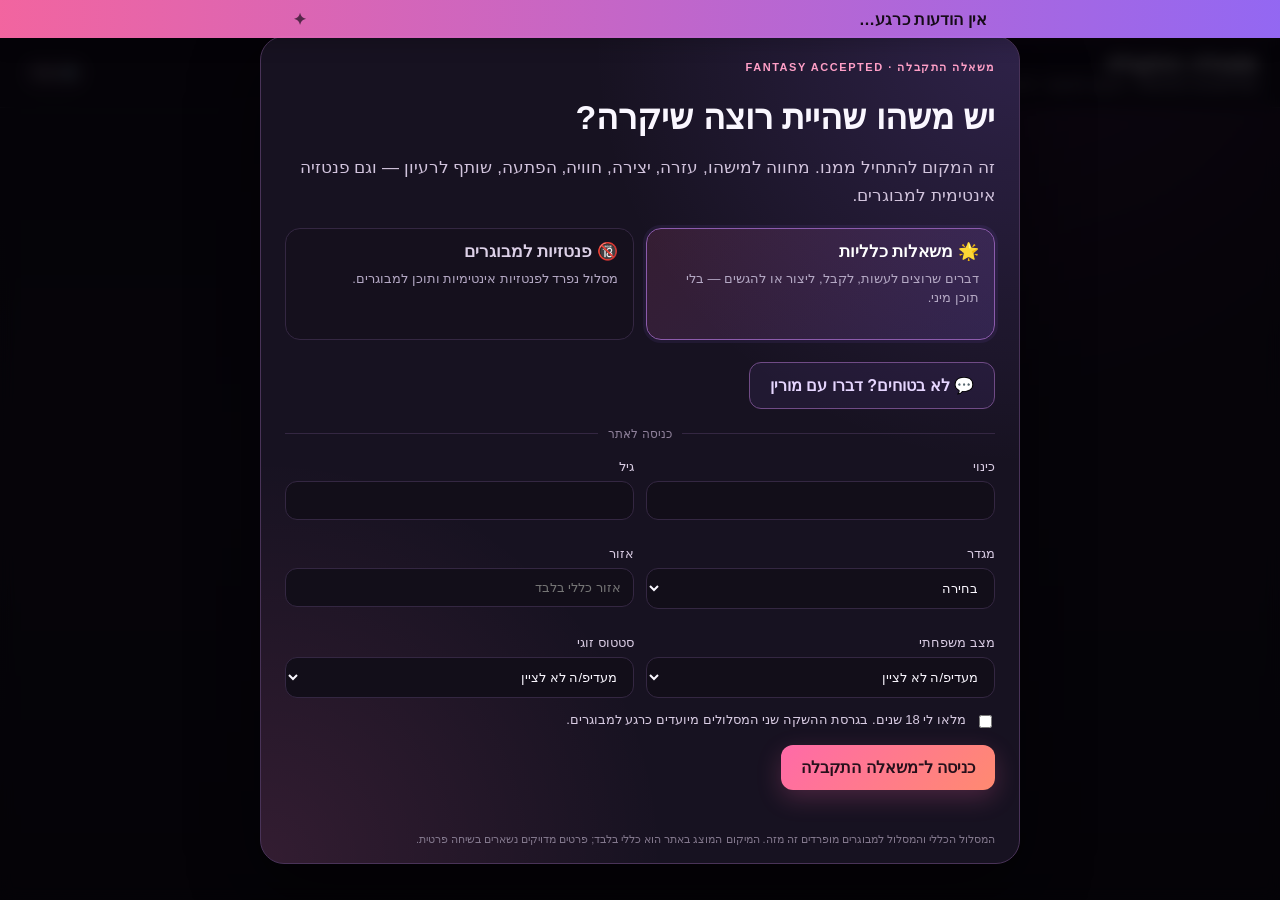
==== static/index.html @ 69e34aaf "Add my wishes workflow view" ====
<!doctype html>
<html lang="he" dir="rtl">
<head>
  <meta charset="utf-8">
  <meta name="viewport" content="width=device-width,initial-scale=1,viewport-fit=cover">
  <meta name="theme-color" content="#120f1f">
  <title>משאלה התקבלה | Fantasy Accepted</title>
  <link rel="stylesheet" href="/static/styles.css">
</head>
<body>
  <div id="announcementBar" class="announcement-bar" role="status" aria-live="polite" dir="rtl">
    <div class="announcement-viewport">
      <div id="announcementTrack" class="announcement-track"></div>
    </div>
  </div>
  <header class="topbar">
    <div class="brand-wrap">
      <button id="menuBtn" class="icon-btn mobile-only" aria-label="תפריט">☰</button>
      <div>
        <div class="brand">משאלה התקבלה</div>
        <div class="tagline">FANTASY ACCEPTED · לבקש. להתחבר. להגשים.</div>
      </div>
    </div>
    <div class="top-actions">
      <button id="adminBtn" class="ghost admin-btn" type="button" aria-label="ניהול האתר">⚙️ ניהול</button>
      <button id="notificationsBtn" class="ghost hidden" type="button" aria-label="התראות">🔔 <span id="notificationsBadge" class="notification-badge hidden">0</span></button>
      <button id="profileBtn" class="ghost hidden" type="button">👤 פרופיל</button>
      <span id="meBadge" class="user-badge hidden"></span>
      <button id="dndBtn" class="ghost hidden">בהפסקה: כבוי</button>
      <button id="logoutBtn" class="ghost hidden">יציאה</button>
    </div>
  </header>

  <main id="app" class="app-shell hidden">
    <aside class="sidebar" id="sidebar">
      <button class="nav-btn active" data-view="feed">✨ משאלות</button>
      <button class="nav-btn" data-view="create">＋ יצירת משאלה</button>
      <button class="nav-btn" data-view="inbox">✉️ הודעות</button>
      <button class="nav-btn" data-view="wishes">🪄 המשאלות שלי</button>
      <div class="sidebar-spacer"></div>
      <button id="morinOpen" class="morin-nav">◉ מורין</button>
      <div class="ecosystem-note">חלק מאקוסיסטם No Limit</div>
    </aside>

    <section class="content">
      <div id="feedView" class="view active-view">
        <div class="track-tabs" role="group" aria-label="בחירת מסלול">
          <button class="track-tab active" data-track="general" type="button">🌟 משאלות כלליות</button>
          <button class="track-tab" data-track="adult" type="button">🔞 פנטזיות למבוגרים</button>
        </div>
        <div class="hero-card">
          <div>
            <div id="feedEyebrow" class="eyebrow">WISHES · IDEAS · EXPERIENCES</div>
            <h1 id="feedTitle">מה היית רוצה שיקרה?</h1>
            <p id="feedLead">מחווה, עזרה, יצירה, חוויה, הפתעה או רעיון אחר — ספרו למורין מה הייתם רוצים להגשים.</p>
          </div>
          <button id="heroCreate" class="primary large">ספרו למורין</button>
        </div>

        <div class="filters">
          <input id="searchInput" placeholder="חיפוש במשאלות…">
          <input id="regionFilter" placeholder="אזור">
          <button id="refreshBtn" class="ghost">רענון</button>
        </div>
        <div id="feedEmpty" class="empty hidden">עדיין אין משאלות שמתאימות לחיפוש.</div>
        <div id="fantasyFeed" class="fantasy-grid"></div>
      </div>

      <div id="createView" class="view">
        <div class="section-head">
          <div>
            <div class="eyebrow">CREATE</div>
            <h1 id="createHeading">יצירת משאלה</h1>
          </div>
          <button id="morinDraftBtn" class="morin-outline">ספרו למורין במקום למלא טופס</button>
        </div>

        <div id="morinReviewNote" class="form-card hidden"></div>

        <form id="fantasyForm" class="form-card">
          <label>כותרת
            <input id="fantasyTitle" maxlength="120" required placeholder="כמה מילים שמסבירות את הרעיון">
          </label>
          <label>תיאור
            <textarea id="fantasyDescription" rows="7" maxlength="6000" required placeholder="תארו את המשאלה או הפנטזיה בדרך שלכם"></textarea>
          </label>
          <div class="form-grid three">
            <label>אופי
              <select id="fantasyMode">
                <option value="either">אונליין או מפגש</option>
                <option value="online">אונליין</option>
                <option value="meeting">מפגש</option>
              </select>
            </label>
            <label>אזור כללי
              <input id="fantasyRegion" maxlength="80" placeholder="למשל מרכז">
            </label>
            <label>חשיפה
              <select id="fantasyVisibility">
                <option value="public">פומבית</option>
                <option value="limited">מוגבלת</option>
                <option value="private">פרטית</option>
              </select>
            </label>
          </div>
          <label>מסלול
            <select id="fantasyKind">
              <option value="general">משאלה כללית</option>
              <option value="adult">פנטזיה למבוגרים</option>
            </select>
          </label>
          <label>תגיות
            <input id="fantasyTags" placeholder="מופרדות בפסיקים">
          </label>

          <label>יוזם/ת הפנטזיה
            <select id="ownerParticipates">
              <option value="yes">משתתף/ת אוטומטית — כבר בפנים</option>
              <option value="no">מארגן/ת בלבד — הפנטזיה מיועדת לאחרים</option>
            </select>
          </label>

          <div class="role-section">
            <div class="role-head">
              <div>
                <h2>התפקידים שחסרים</h2>
                <p class="muted">לפחות תפקיד אחד. תנאי חובה נבדקים בשרת לפני שמועמדות מתקבלת.</p>
              </div>
              <button type="button" id="addRoleBtn" class="ghost">＋ תפקיד</button>
            </div>
            <div id="rolesEditor"></div>
          </div>

          <div class="form-actions">
            <button type="submit" class="primary large">פרסום</button>
            <span id="createStatus" class="status-text"></span>
          </div>
        </form>
      </div>

      <div id="wishesView" class="view">
        <div class="section-head">
          <div>
            <div class="eyebrow">MY WISHES</div>
            <h1>המשאלות שלי</h1>
            <p class="muted">משאלות שיצרת או שאת/ה משתתף/ת בהן, כולל מצב הביצוע שלהן.</p>
          </div>
        </div>
        <div id="myWishesList" class="fantasy-grid"></div>
        <div id="myWishesEmpty" class="empty hidden">עדיין אין כאן משאלות פעילות או קודמות.</div>
      </div>

      <div id="inboxView" class="view">
        <div class="section-head">
          <div>
            <div class="eyebrow">PRIVATE</div>
            <h1>הודעות</h1>
          </div>
        </div>
        <div class="inbox-layout">
          <div id="inboxList" class="inbox-list"></div>
          <div class="conversation-card">
            <div id="conversationTitle" class="conversation-title">בחרו שיחה</div>
            <div id="conversationMessages" class="conversation-messages"></div>
            <div id="composerWrap" class="composer hidden">
              <textarea id="messageText" rows="2" maxlength="3000" placeholder="כתבו הודעה…"></textarea>
              <button id="sendMessageBtn" class="primary">שליחה</button>
            </div>
          </div>
        </div>
      </div>
    </section>
  </main>

  <div id="gate" class="overlay open">
    <div class="modal-card gate-card">
      <div class="eyebrow">משאלה התקבלה · FANTASY ACCEPTED</div>
      <h1>יש משהו שהיית רוצה שיקרה?</h1>
      <p class="lead">זה המקום להתחיל ממנו. מחווה למישהו, עזרה, יצירה, חוויה, הפתעה, שותף לרעיון — וגם פנטזיה אינטימית למבוגרים.</p>

      <div class="gate-track-grid" aria-label="בחירת מסלול">
        <button class="track-choice active" data-track="general" type="button">
          <strong>🌟 משאלות כלליות</strong>
          <span>דברים שרוצים לעשות, לקבל, ליצור או להגשים — בלי תוכן מיני.</span>
        </button>
        <button class="track-choice" data-track="adult" type="button">
          <strong>🔞 פנטזיות למבוגרים</strong>
          <span>מסלול נפרד לפנטזיות אינטימיות ותוכן למבוגרים.</span>
        </button>
      </div>

      <button id="welcomeMorinBtn" class="morin-outline large" type="button">💬 לא בטוחים? דברו עם מורין</button>

      <div class="gate-divider"><span>כניסה לאתר</span></div>
      <div class="form-grid two">
        <label>כינוי<input id="nickname" maxlength="40" autocomplete="nickname"></label>
        <label>גיל<input id="age" type="number" min="18" max="120"></label>
        <label>מגדר
          <select id="gender">
            <option value="">בחירה</option>
            <option value="female">אישה</option>
            <option value="male">גבר</option>
            <option value="nonbinary">א-בינארי/ת</option>
            <option value="trans_female">טרנסית</option>
            <option value="trans_male">טרנס</option>
            <option value="other">אחר</option>
            <option value="prefer_not_to_say">מעדיפ/ה לא לציין</option>
          </select>
        </label>
        <label>אזור<input id="region" maxlength="80" placeholder="אזור כללי בלבד"></label>
        <label>מצב משפחתי
          <select id="maritalStatus">
            <option value="prefer_not_to_say">מעדיפ/ה לא לציין</option>
            <option value="single">רווק/ה</option>
            <option value="married">נשוי/אה</option>
            <option value="divorced">גרוש/ה</option>
            <option value="widowed">אלמן/ה</option>
          </select>
        </label>
        <label>סטטוס זוגי
          <select id="relationshipStatus">
            <option value="prefer_not_to_say">מעדיפ/ה לא לציין</option>
            <option value="single">לא בזוגיות</option>
            <option value="relationship">בזוגיות</option>
            <option value="open">בזוגיות פתוחה</option>
            <option value="poly">פוליאמורי/ת</option>
          </select>
        </label>
      </div>
      <label class="checkline"><input id="adultConfirm" type="checkbox"> מלאו לי 18 שנים. בגרסת ההשקה שני המסלולים מיועדים כרגע למבוגרים.</label>
      <button id="enterBtn" class="primary large">כניסה ל־משאלה התקבלה</button>
      <div id="gateError" class="error"></div>
      <p class="fineprint">המסלול הכללי והמסלול למבוגרים מופרדים זה מזה. המיקום המוצג באתר הוא כללי בלבד; פרטים מדויקים נשארים בשיחה פרטית.</p>
    </div>
  </div>


  <div id="welcomeMorinModal" class="overlay">
    <div class="modal-card morin-card welcome-morin-card">
      <button class="close-btn" data-close="welcomeMorinModal">×</button>
      <div class="morin-header">
        <div class="morin-orb">◉</div>
        <div><div class="eyebrow">MORIN</div><h2>היי, אני מורין. אסביר לך מה קורה פה.</h2></div>
      </div>

      <div id="welcomeMorinChat" class="welcome-chat" aria-live="polite"></div>

      <div id="welcomeVoiceStep" class="welcome-step hidden">
        <div class="welcome-bubble morin-bubble">נוח לך להמשיך איתי בקול נשי, או שעדיף לך קול גברי?</div>
        <div class="welcome-actions">
          <button id="welcomeFemaleVoice" class="primary" type="button">מורין — קול נשי</button>
          <button id="welcomeMaleVoice" class="ghost" type="button">קול גברי</button>
        </div>
      </div>

      <label class="welcome-transcript-label" for="welcomeTranscript">תמלול השיחה</label>
      <textarea id="welcomeTranscript" class="welcome-transcript" rows="8" readonly aria-label="תמלול השיחה עם מורין"></textarea>

      <div id="welcomeMorinActions" class="welcome-actions">
        <button id="welcomeHowBtn" class="ghost" type="button">איך זה עובד בפועל?</button>
        <button id="welcomeFromAviBtn" class="morin-outline" type="button">אבי שלח לי את הקישור</button>
        <button id="welcomeDoneBtn" class="primary" type="button">הבנתי — בואי ניכנס</button>
      </div>

      <div id="welcomeHowStep" class="welcome-step hidden">
        <div class="welcome-bubble morin-bubble">
          דוגמה: אפשר לומר “אני רוצה שמישהו יבוא לגרושה שלי וישיר לה שיר”. אני אבין שהיוזם הוא מארגן בלבד, שהאדם החסר הוא מבצע/ת, ואשאל רק שאלות שבאמת משפיעות על ההתאמה.
        </div>
      </div>

      <div id="welcomeAviStep" class="welcome-step hidden">
        <div class="welcome-bubble morin-bubble">אבי אולי השאיר לך הודעה אישית. מה ראשי התיבות של השם שלך?</div>
        <div class="welcome-inline">
          <input id="welcomeInitials" maxlength="8" placeholder="למשל א״ס">
          <button id="welcomeInitialsBtn" class="primary" type="button">המשך</button>
        </div>
      </div>

      <div id="welcomeAnnetteConfirm" class="welcome-step hidden">
        <div class="welcome-bubble morin-bubble">רק כדי לוודא — את אנט סמירנוף?</div>
        <div class="welcome-actions">
          <button id="welcomeAnnetteYes" class="primary" type="button">כן</button>
          <button id="welcomeAnnetteNo" class="ghost" type="button">לא</button>
        </div>
      </div>

      <div id="welcomePersonalMessage" class="welcome-step hidden">
        <div class="welcome-bubble morin-bubble">
          אנט, אבי ביקש ממני למסור לך משהו אישי. מאחורי הבחירות הלא־שגרתיות שאת רואה עכשיו עומד אצלו חזון יזמי ארוך טווח, לא רק “עוד אתר”.
        </div>
        <div class="welcome-bubble morin-bubble">
          הוא עובד על כמה רעיונות שהוא מאמין שיכולים לשנות תחומים שלמים — למשל טכנולוגיית ריח לסרטים ול־VR, ומיזם EL של מוצרים שנועדו להחזיק מעמד זמן קיצוני כדי להפחית את הצורך לקנות שוב ושוב.
        </div>
        <div class="welcome-bubble morin-bubble">
          הוא גם חושב הרבה על ההשפעה הכלכלית של בינה מלאכותית ועל דרכים להוריד יוקר מחיה ולתת לאנשים יותר ביטחון ומשמעות. הוא ביקש שאגיד לך שהשאיפות שלו הרבה יותר גדולות מהמצב שבו הוא נמצא היום — ושזה בדיוק הפער שהוא מתכוון לסגור.
        </div>
      </div>
    </div>
  </div>


  <div id="adminModal" class="overlay">
    <div class="modal-card admin-card">
      <button class="close-btn" data-close="adminModal">×</button>
      <div class="eyebrow">ADMIN</div>
      <h2>ניהול הודעות האתר</h2>
      <p class="muted">כל הודעה נשמרת בנפרד. האתר מחבר את כולן לטיקר אחד עם מפריד ✦.</p>

      <label>סיסמת מנהל
        <input id="adminPassword" type="password" autocomplete="current-password" placeholder="סיסמת מנהל">
      </label>

      <div class="admin-announcement-editor">
        <label id="adminEditorLabel">הוסף הודעה
          <textarea id="adminAnnouncementEditor" rows="3" maxlength="220" placeholder="כתבו הודעה חדשה…"></textarea>
        </label>
        <div class="form-actions">
          <button id="adminAnnouncementSubmit" class="primary" type="button">הוסף הודעה</button>
          <button id="adminAnnouncementCancel" class="ghost hidden" type="button">ביטול עריכה</button>
          <span id="adminStatus" class="status-text"></span>
        </div>
      </div>

      <div class="admin-announcement-list-wrap">
        <h3>הודעות פעילות</h3>
        <div id="adminAnnouncementList" class="admin-announcement-list"></div>
      </div>
    </div>
  </div>

  <div id="profileModal" class="overlay">
    <div class="modal-card wide-card">
      <button class="close-btn" data-close="profileModal">×</button>
      <div class="eyebrow">PROFILE</div>
      <h2>מה מורין צריכה לדעת כדי להתאים לך משאלות?</h2>
      <p class="muted">הפרטים האלה משמשים להתאמות. אפשר לעדכן אותם בכל רגע.</p>

      <div class="form-grid two">
        <label>אזור
          <input id="profileRegion" maxlength="80" placeholder="למשל מרכז">
        </label>
        <label>מרחק נסיעה שמתאים לי
          <div class="input-with-unit"><input id="profileTravel" type="number" min="0" max="500" value="0"><span>ק״מ</span></div>
        </label>
      </div>

      <label>מה אני יודע/ת או רוצה לעשות
        <input id="profileSkills" maxlength="600" placeholder="למשל: שירה, צילום, נהיגה, בישול, עיצוב, נגינה">
      </label>
      <label>זמינות
        <input id="profileAvailability" maxlength="160" placeholder="למשל: ערבים, סופי שבוע, גמיש/ה">
      </label>
      <label>קצת עליי
        <textarea id="profileBio" rows="4" maxlength="1200" placeholder="מידע שיעזור להתאים אותך נכון"></textarea>
      </label>
      <label class="checkline"><input id="profileAdultDiscovery" type="checkbox"> אני רוצה לקבל התאמות יזומות גם מהמסלול למבוגרים</label>

      <div class="form-actions">
        <button id="profileSaveBtn" class="primary" type="button">שמירת פרופיל התאמה</button>
        <span id="profileStatus" class="status-text"></span>
      </div>
    </div>
  </div>

  <div id="notificationsModal" class="overlay">
    <div class="modal-card wide-card">
      <button class="close-btn" data-close="notificationsModal">×</button>
      <div class="eyebrow">MORIN MATCHES</div>
      <h2>מה מורין מצאה בשבילך</h2>
      <p class="muted">התאמות והודעות שדורשות ממך תשומת לב.</p>
      <div id="notificationsList" class="notifications-list"></div>
      <div class="section-head compact">
        <div><h3>התאמות פעילות</h3></div>
      </div>
      <div id="matchesList" class="matches-list"></div>
    </div>
  </div>

  <div id="fantasyModal" class="overlay">
    <div class="modal-card wide-card">
      <button class="close-btn" data-close="fantasyModal">×</button>
      <div id="fantasyDetail"></div>
    </div>
  </div>

  <div id="applicationsModal" class="overlay">
    <div class="modal-card wide-card">
      <button class="close-btn" data-close="applicationsModal">×</button>
      <h2>מועמדויות</h2>
      <div id="applicationsList"></div>
    </div>
  </div>

  <div id="morinModal" class="overlay">
    <div class="modal-card morin-card">
      <button class="close-btn" data-close="morinModal">×</button>
      <div class="morin-header">
        <div class="morin-orb">◉</div>
        <div><div class="eyebrow">MORIN</div><h2 id="morinHeading">ספרו לי מה הייתם רוצים שיקרה</h2></div>
      </div>
      <p id="morinIntro" class="muted">אפשר לדבר אליי בקול או לכתוב. ספרו על המשאלה בדרך שלכם ואני אעזור להבין מה צריך כדי להגשים אותה.</p>
      <div class="voice-row">
        <button id="morinMicBtn" class="morin-outline" type="button">🎙️ דברו אל מורין</button>
        <button id="morinResetBtn" class="ghost" type="button">↺ התחלה מחדש</button>
        <span id="morinMicStatus" class="status-text">המיקרופון מוכן</span>
      </div>
      <div id="morinReply" class="form-card hidden"></div>
      <div id="morinQuestions" class="hidden"></div>
      <textarea id="morinText" rows="10" maxlength="12000" placeholder="מה שתאמרו יופיע כאן כתמלול, ואפשר גם להקליד…"></textarea>
      <div class="form-actions">
        <button id="morinStructureBtn" class="primary">סיימתי — דברי איתי</button>
        <span id="morinStatus" class="status-text"></span>
      </div>
    </div>
  </div>

  <div id="toast" class="toast"></div>
  <script src="/static/core.js" defer></script>
  <script src="/static/admin.js?v=20260929-admin3" defer></script>
  <script src="/static/onboarding.js?v=20260929-onboarding2" defer></script>
  <script src="/static/profile.js?v=20260929-matching1" defer></script>
  <script src="/static/feed.js?v=20260929-workflow1" defer></script>
  <script src="/static/workflow.js?v=20260929-workflow1" defer></script>
  <script src="/static/create.js?v=20260929-tracks1" defer></script>
  <script src="/static/inbox.js" defer></script>
</body>
</html>
---- static/styles.css ----
:root{
  --bg:#0d0a14;--bg2:#14101f;--panel:#171221;--panel2:#20182e;--line:#342742;
  --text:#faf7ff;--muted:#b4a8c4;--accent:#ff6aa8;--accent2:#9b6dff;--good:#48d597;
  --danger:#ff626e;--shadow:0 24px 70px rgba(0,0,0,.42)
}
*{box-sizing:border-box}html,body{min-height:100%}body{margin:0;background:radial-gradient(circle at 80% -10%,#2b1636 0,transparent 35%),linear-gradient(180deg,#0c0912,#100c18 55%,#0b0910);color:var(--text);font-family:Arial,"Noto Sans Hebrew",sans-serif}button,input,select,textarea{font:inherit}button{cursor:pointer}.hidden{display:none!important}.topbar{height:70px;position:sticky;top:0;z-index:20;background:rgba(13,10,20,.9);backdrop-filter:blur(18px);border-bottom:1px solid rgba(255,255,255,.08);display:flex;align-items:center;justify-content:space-between;padding:0 22px}.brand-wrap,.top-actions,.section-head,.role-head,.form-actions,.morin-header{display:flex;align-items:center}.brand-wrap{gap:12px}.brand{font-size:18px;font-weight:900;letter-spacing:.09em}.tagline{font-size:12px;color:var(--muted);margin-top:3px}.top-actions{gap:8px}.user-badge{padding:8px 11px;border:1px solid var(--line);border-radius:999px;color:#eedffc;background:#171221}.app-shell{display:grid;grid-template-columns:230px minmax(0,1fr);max-width:1440px;margin:auto;min-height:calc(100vh - 70px)}.sidebar{border-left:1px solid var(--line);padding:22px 14px;display:flex;flex-direction:column;gap:8px;position:sticky;top:70px;height:calc(100vh - 70px);background:rgba(16,12,24,.65)}.nav-btn,.morin-nav,.ghost,.icon-btn,.close-btn,.morin-outline{border:1px solid transparent;background:transparent;color:var(--text);border-radius:13px;padding:11px 13px}.nav-btn{text-align:right;font-weight:700;color:#d9cfe4}.nav-btn:hover,.nav-btn.active{background:#21172f;border-color:#3a284e;color:white}.sidebar-spacer{flex:1}.morin-nav{background:linear-gradient(135deg,rgba(255,106,168,.15),rgba(155,109,255,.18));border-color:#5a376b;font-weight:900}.ecosystem-note{font-size:11px;color:#756c80;text-align:center;padding:8px}.content{padding:28px 30px 70px;min-width:0}.view{display:none}.active-view{display:block}.hero-card{display:flex;align-items:center;justify-content:space-between;gap:25px;padding:30px;border:1px solid #4c2c5c;border-radius:24px;background:linear-gradient(135deg,rgba(255,106,168,.12),rgba(155,109,255,.1));box-shadow:var(--shadow);margin-bottom:20px}.hero-card h1,.section-head h1{font-size:32px;margin:5px 0 8px}.hero-card p{margin:0;color:#d1c4dc;max-width:700px;line-height:1.55}.eyebrow{font-size:11px;letter-spacing:.14em;color:#ff9fc7;font-weight:900}.primary,.ghost,.morin-outline{border-radius:12px;padding:11px 15px;font-weight:800}.primary{border:0;background:linear-gradient(135deg,var(--accent),#ff8a70);color:#26101b;box-shadow:0 8px 24px rgba(255,106,168,.22)}.primary:hover{filter:brightness(1.05)}.ghost{border-color:var(--line);background:#191320;color:#e7dff0}.morin-outline{border-color:#704b86;background:rgba(155,109,255,.08);color:#e6d6ff}.large{padding:13px 20px}.filters{display:grid;grid-template-columns:minmax(0,1fr) 200px auto;gap:10px;margin:18px 0}.filters input,.form-card input,.form-card textarea,.form-card select,.modal-card input,.modal-card textarea,.modal-card select,.composer textarea{width:100%;border:1px solid var(--line);background:#120e19;color:var(--text);border-radius:12px;padding:11px 12px;outline:none}.filters input:focus,.form-card input:focus,.form-card textarea:focus,.form-card select:focus,.modal-card input:focus,.modal-card textarea:focus,.modal-card select:focus,.composer textarea:focus{border-color:#8c5bac;box-shadow:0 0 0 3px rgba(155,109,255,.12)}textarea{resize:vertical}.fantasy-grid{display:grid;grid-template-columns:repeat(2,minmax(0,1fr));gap:15px}.fantasy-card{border:1px solid var(--line);background:linear-gradient(180deg,#171220,#130f1a);border-radius:20px;padding:18px;min-width:0;transition:.15s}.fantasy-card:hover{transform:translateY(-2px);border-color:#573c68}.fantasy-card h3{font-size:20px;margin:8px 0}.meta-row,.tag-row,.role-chips,.card-actions{display:flex;align-items:center;gap:7px;flex-wrap:wrap}.meta-row{font-size:12px;color:var(--muted)}.tag,.role-chip,.status-pill{font-size:11px;border:1px solid var(--line);border-radius:999px;padding:5px 8px;background:#1d1627;color:#d6c7e2}.role-chip.match{border-color:#31634f;color:#9ce6c0}.role-chip.no-match{opacity:.55}.fantasy-desc{color:#d8cce1;line-height:1.55;display:-webkit-box;-webkit-line-clamp:4;-webkit-box-orient:vertical;overflow:hidden}.card-actions{margin-top:14px}.section-head{justify-content:space-between;gap:20px;margin-bottom:18px}.form-card{border:1px solid var(--line);background:#15101d;border-radius:22px;padding:22px}.form-card label,.modal-card label{display:flex;flex-direction:column;gap:7px;color:#d9cce3;font-size:13px;margin-bottom:14px}.form-grid{display:grid;gap:12px}.form-grid.two{grid-template-columns:1fr 1fr}.form-grid.three{grid-template-columns:1fr 1fr 1fr}.role-section{margin-top:20px;padding-top:20px;border-top:1px solid var(--line)}.role-head{justify-content:space-between;gap:10px}.role-head h2{margin:0 0 5px}.muted{color:var(--muted)}.role-editor{border:1px solid #3a2a49;background:#100c17;border-radius:16px;padding:14px;margin-top:12px}.role-editor-head{display:flex;align-items:center;justify-content:space-between;margin-bottom:10px}.remove-role{background:transparent;border:0;color:#d18ca9;font-size:18px}.status-text{color:#d2c5dc;font-size:13px}.form-actions{gap:12px;margin-top:15px}.empty{padding:28px;text-align:center;color:var(--muted);border:1px dashed var(--line);border-radius:18px}.overlay{position:fixed;inset:0;z-index:50;display:none;align-items:center;justify-content:center;padding:18px;background:rgba(3,2,5,.72);backdrop-filter:blur(8px)}.overlay.open{display:flex}.modal-card{position:relative;width:min(650px,100%);max-height:92vh;overflow:auto;background:#171221;border:1px solid #493358;border-radius:24px;padding:24px;box-shadow:var(--shadow)}.wide-card{width:min(860px,100%)}.gate-card{width:min(760px,100%)}.gate-card .lead{font-size:17px;color:#d2c4dd}.close-btn{position:absolute;left:12px;top:10px;font-size:28px;color:#c5b7d0;padding:4px 10px}.checkline{display:flex!important;flex-direction:row!important;gap:9px!important;align-items:flex-start!important}.checkline input{width:auto!important;margin-top:3px}.error{min-height:20px;color:#ff9ca4;margin-top:8px}.fineprint{font-size:11px;color:#82778c;margin:15px 0 0}.fantasy-detail h2{font-size:28px;margin:8px 0}.detail-description{white-space:pre-wrap;line-height:1.6;color:#ded3e5}.role-detail{border:1px solid var(--line);border-radius:16px;padding:13px;margin:10px 0;background:#120e19}.role-detail h4{margin:0 0 6px}.role-detail.ineligible{opacity:.6}.application-row{border:1px solid var(--line);border-radius:15px;padding:13px;margin:10px 0}.application-row .row-top{display:flex;justify-content:space-between;gap:10px}.application-row p{white-space:pre-wrap}.inbox-layout{display:grid;grid-template-columns:280px minmax(0,1fr);gap:12px;min-height:62vh}.inbox-list,.conversation-card{border:1px solid var(--line);border-radius:19px;background:#15101d;overflow:hidden}.inbox-person{padding:13px;border-bottom:1px solid var(--line);cursor:pointer}.inbox-person:hover,.inbox-person.active{background:#21172d}.conversation-card{display:flex;flex-direction:column}.conversation-title{padding:15px;border-bottom:1px solid var(--line);font-weight:800}.conversation-messages{flex:1;min-height:400px;padding:14px;display:flex;flex-direction:column;gap:9px;overflow:auto}.message{max-width:78%;padding:10px 12px;border:1px solid var(--line);border-radius:15px;background:#21182c;white-space:pre-wrap}.message.mine{align-self:flex-start;background:#352039;border-color:#5a315d}.message-time{font-size:10px;color:#8f819b;margin-top:4px}.composer{display:flex;gap:9px;padding:12px;border-top:1px solid var(--line);align-items:flex-end}.composer textarea{resize:none}.morin-card{border-color:#614577;background:radial-gradient(circle at 100% 0,#2b1940 0,transparent 40%),#171221}.morin-header{gap:12px}.morin-orb{width:45px;height:45px;border-radius:50%;display:grid;place-items:center;background:linear-gradient(135deg,var(--accent),var(--accent2));box-shadow:0 0 30px rgba(155,109,255,.35);font-size:20px}.toast{position:fixed;left:50%;bottom:22px;z-index:80;transform:translateX(-50%) translateY(16px);opacity:0;pointer-events:none;background:#08060c;border:1px solid var(--line);color:white;padding:11px 15px;border-radius:12px;transition:.2s}.toast.show{opacity:1;transform:translateX(-50%) translateY(0)}.mobile-only{display:none}
@media(max-width:900px){.topbar{height:62px;padding:0 12px}.tagline{display:none}.brand{font-size:15px}.app-shell{display:block;min-height:calc(100vh - 62px)}.sidebar{position:fixed;z-index:35;top:62px;right:0;height:calc(100vh - 62px);width:230px;transform:translateX(105%);transition:.2s;background:#100c18;box-shadow:var(--shadow);border-left:1px solid var(--line)}.sidebar.open{transform:translateX(0)}.mobile-only{display:inline-flex}.content{padding:16px 12px 60px}.hero-card{align-items:flex-start;flex-direction:column;padding:20px}.hero-card h1,.section-head h1{font-size:26px}.filters{grid-template-columns:1fr 1fr}.filters #searchInput{grid-column:1/-1}.fantasy-grid{grid-template-columns:1fr}.section-head{align-items:flex-start;flex-direction:column}.form-grid.two,.form-grid.three{grid-template-columns:1fr}.inbox-layout{grid-template-columns:1fr}.inbox-list{max-height:220px}.conversation-messages{min-height:320px}.top-actions .ghost{font-size:11px;padding:8px}.user-badge{display:none!important}.modal-card{border-radius:20px}.overlay{align-items:flex-end;padding:0}.modal-card{width:100%;max-height:94vh;border-radius:22px 22px 0 0}.wide-card,.gate-card{width:100%}}

.voice-row{display:flex;align-items:center;gap:10px;margin:12px 0 10px;flex-wrap:wrap}
#morinMicBtn.listening{background:linear-gradient(135deg,rgba(255,106,168,.25),rgba(155,109,255,.28));border-color:#ff6aa8;box-shadow:0 0 0 4px rgba(255,106,168,.12),0 0 28px rgba(255,106,168,.22)}
#morinMicStatus.live{color:#ff9fc7;font-weight:800}


.welcome-morin-card{width:min(760px,100%)}
.welcome-chat{display:flex;flex-direction:column;gap:10px;margin:18px 0}
.welcome-bubble{border:1px solid #4b365d;border-radius:16px;padding:13px 15px;line-height:1.65;background:#120e19;color:#eee6f5}
.morin-bubble{background:linear-gradient(135deg,rgba(255,106,168,.08),rgba(155,109,255,.09))}
.welcome-actions{display:flex;gap:10px;flex-wrap:wrap;margin-top:14px}
.welcome-step{margin-top:14px}
.welcome-inline{display:flex;gap:8px;align-items:center;margin-top:10px}
.welcome-inline input{flex:1}
#welcomeMorinBtn{margin-top:10px}
@media(max-width:900px){
  .welcome-actions,.welcome-inline{flex-direction:column;align-items:stretch}
  .welcome-actions button,.welcome-inline button{width:100%}
}

.welcome-transcript-label{display:block;margin:16px 0 7px;color:#d9cce3;font-size:13px;font-weight:800}
.welcome-transcript{width:100%;min-height:150px;border:1px solid #4b365d;background:#0f0b16;color:#efe7f6;border-radius:14px;padding:13px;line-height:1.6;resize:vertical}
.welcome-transcript[readonly]{cursor:text}


.track-tabs{display:flex;gap:10px;flex-wrap:wrap;margin:0 0 14px}
.track-tab,.track-choice{border:1px solid var(--line);background:#15101d;color:#ddd1e8;border-radius:15px;padding:12px 15px;font-weight:800}
.track-tab.active,.track-choice.active{border-color:#8c5bac;background:linear-gradient(135deg,rgba(255,106,168,.13),rgba(155,109,255,.16));color:#fff;box-shadow:0 0 0 3px rgba(155,109,255,.08)}
.gate-track-grid{display:grid;grid-template-columns:1fr 1fr;gap:12px;margin:18px 0 12px}
.track-choice{text-align:right;display:flex;flex-direction:column;gap:7px;min-height:112px}
.track-choice strong{font-size:17px}
.track-choice span{font-size:13px;line-height:1.5;color:var(--muted);font-weight:500}
.gate-divider{display:flex;align-items:center;gap:10px;color:#8f819b;font-size:12px;margin:18px 0}
.gate-divider:before,.gate-divider:after{content:"";height:1px;background:var(--line);flex:1}
@media(max-width:700px){
  .gate-track-grid{grid-template-columns:1fr}
  .track-choice{min-height:auto}
}


.announcement-bar{position:sticky;top:0;z-index:80;height:38px;display:flex;align-items:center;background:linear-gradient(90deg,rgba(255,106,168,.95),rgba(155,109,255,.95));color:#160b18;font-weight:900;letter-spacing:.01em;box-shadow:0 6px 20px rgba(0,0,0,.18);direction:rtl}
.announcement-viewport{width:100%;overflow:hidden;white-space:nowrap}
.announcement-track{display:flex;width:max-content;min-width:200%;align-items:center;direction:rtl;will-change:transform;animation:announcementTickerRtl 34s linear infinite}
.announcement-set{display:flex;align-items:center;justify-content:space-around;gap:24px;min-width:100vw;padding:0 28px;box-sizing:border-box;direction:rtl;flex-shrink:0}
.ticker-message{direction:rtl;unicode-bidi:isolate;white-space:nowrap}
.ticker-separator{opacity:.68;flex:0 0 auto}
@keyframes announcementTickerRtl{from{transform:translateX(0)}to{transform:translateX(-50%)}}
body:has(.announcement-bar) .topbar{top:38px}
.admin-btn{font-size:12px;padding:8px 10px;opacity:.8}
.admin-card{width:min(650px,100%)}
.admin-announcement-editor{margin-top:18px;padding-top:16px;border-top:1px solid var(--line)}
.admin-announcement-list-wrap{margin-top:22px}
.admin-announcement-list{display:flex;flex-direction:column;gap:10px}
.admin-announcement-row{display:flex;align-items:center;justify-content:space-between;gap:12px;padding:12px;border:1px solid var(--line);border-radius:14px;background:rgba(255,255,255,.025);direction:rtl}
.admin-announcement-text{flex:1;line-height:1.5;overflow-wrap:anywhere;direction:rtl;unicode-bidi:isolate}
.admin-announcement-actions{display:flex;gap:8px;flex:0 0 auto}
.admin-announcement-actions .danger{opacity:.78}
.admin-empty{padding:16px}
.gate-card{background:radial-gradient(circle at 100% 0,rgba(155,109,255,.18),transparent 38%),radial-gradient(circle at 0 100%,rgba(255,106,168,.12),transparent 36%),#171221}
.gate-card h1{font-size:34px;margin-bottom:10px}
.gate-card .lead{line-height:1.65}
@media(prefers-reduced-motion:reduce){
  .announcement-track{animation:none;transform:none}
  .announcement-viewport{overflow-x:auto}
}
@media(max-width:900px){
  .announcement-bar{height:34px;font-size:13px}
  .announcement-set{gap:18px;padding:0 18px}
  body:has(.announcement-bar) .topbar{top:34px}
  .admin-btn{font-size:0;padding:8px}
  .admin-btn::after{content:"⚙️";font-size:15px}
  .admin-announcement-row{align-items:flex-start;flex-direction:column}
}


.notification-badge{display:inline-flex;align-items:center;justify-content:center;min-width:18px;height:18px;padding:0 5px;border-radius:999px;background:#fff;color:#6c2c7b;font-size:11px;font-weight:900;margin-inline-start:3px}
.notifications-list,.matches-list{display:flex;flex-direction:column;gap:10px}
.notification-item{width:100%;display:flex;align-items:flex-start;justify-content:space-between;gap:14px;text-align:right;padding:13px 14px;border:1px solid var(--line);border-radius:14px;background:rgba(255,255,255,.025);color:inherit;cursor:pointer;direction:rtl}
.notification-item.unread{background:rgba(255,106,168,.10);border-color:rgba(255,106,168,.34)}
.notification-copy{flex:1;line-height:1.45}
.notification-time{font-size:12px;opacity:.6;white-space:nowrap}
.matches-list{margin-top:8px}
.match-card{padding:15px;border:1px solid var(--line);border-radius:16px;background:rgba(255,255,255,.025)}
.match-score{font-weight:900;color:var(--accent)}
.input-with-unit{display:flex;align-items:center;gap:8px}
.input-with-unit input{flex:1}
.input-with-unit span{opacity:.7;white-space:nowrap}
.section-head.compact{margin-top:22px;margin-bottom:8px}
@media(max-width:700px){
  .notification-item{flex-direction:column}
  .notification-time{align-self:flex-start}
}
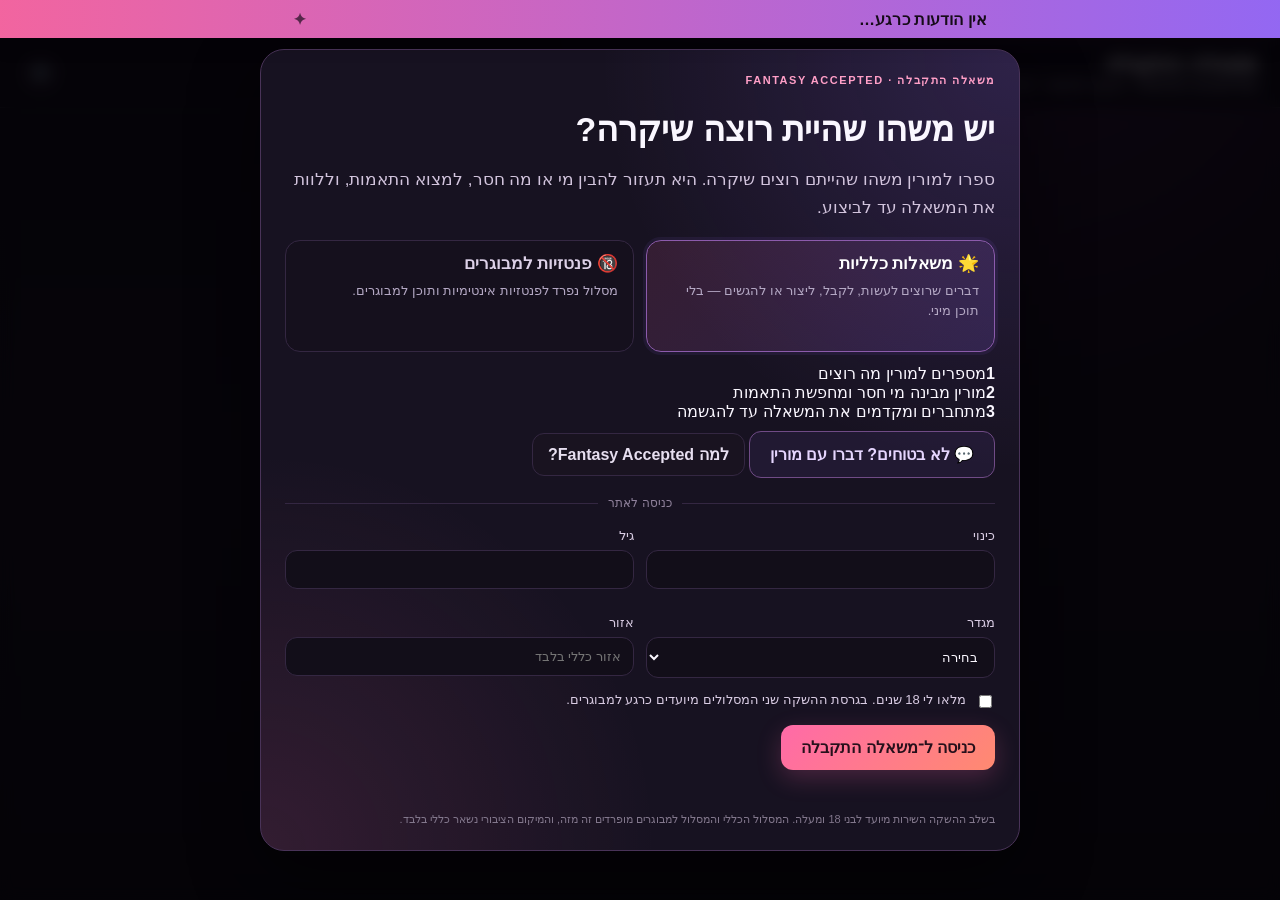
==== commit 279b46f1: "Polish general-first onboarding and explain Fantasy Accepted" ====
--- a/static/index.html
+++ b/static/index.html
@@ -22,7 +22,7 @@
       </div>
     </div>
     <div class="top-actions">
-      <button id="adminBtn" class="ghost admin-btn" type="button" aria-label="ניהול האתר">⚙️ ניהול</button>
+      <button id="adminBtn" class="ghost admin-btn" type="button" aria-label="ניהול האתר" title="ניהול האתר">⚙️</button>
       <button id="notificationsBtn" class="ghost hidden" type="button" aria-label="התראות">🔔 <span id="notificationsBadge" class="notification-badge hidden">0</span></button>
       <button id="profileBtn" class="ghost hidden" type="button">👤 פרופיל</button>
       <span id="meBadge" class="user-badge hidden"></span>
@@ -113,10 +113,10 @@
             <input id="fantasyTags" placeholder="מופרדות בפסיקים">
           </label>
 
-          <label>יוזם/ת הפנטזיה
+          <label><span id="ownerParticipationLabel">יוזם/ת המשאלה</span>
             <select id="ownerParticipates">
-              <option value="yes">משתתף/ת אוטומטית — כבר בפנים</option>
-              <option value="no">מארגן/ת בלבד — הפנטזיה מיועדת לאחרים</option>
+              <option id="ownerParticipatesYes" value="yes">משתתף/ת אוטומטית — כבר בפנים</option>
+              <option id="ownerParticipatesNo" value="no">מארגן/ת בלבד — המשאלה מיועדת לאחרים</option>
             </select>
           </label>
 
@@ -176,7 +176,7 @@
     <div class="modal-card gate-card">
       <div class="eyebrow">משאלה התקבלה · FANTASY ACCEPTED</div>
       <h1>יש משהו שהיית רוצה שיקרה?</h1>
-      <p class="lead">זה המקום להתחיל ממנו. מחווה למישהו, עזרה, יצירה, חוויה, הפתעה, שותף לרעיון — וגם פנטזיה אינטימית למבוגרים.</p>
+      <p class="lead">ספרו למורין משהו שהייתם רוצים שיקרה. היא תעזור להבין מי או מה חסר, למצוא התאמות, וללוות את המשאלה עד לביצוע.</p>
 
       <div class="gate-track-grid" aria-label="בחירת מסלול">
         <button class="track-choice active" data-track="general" type="button">
@@ -189,7 +189,16 @@
         </button>
       </div>
 
-      <button id="welcomeMorinBtn" class="morin-outline large" type="button">💬 לא בטוחים? דברו עם מורין</button>
+      <div class="gate-steps" aria-label="איך זה עובד">
+        <div class="gate-step"><strong>1</strong><span>מספרים למורין מה רוצים</span></div>
+        <div class="gate-step"><strong>2</strong><span>מורין מבינה מי חסר ומחפשת התאמות</span></div>
+        <div class="gate-step"><strong>3</strong><span>מתחברים ומקדמים את המשאלה עד להגשמה</span></div>
+      </div>
+
+      <div class="gate-secondary-actions">
+        <button id="welcomeMorinBtn" class="morin-outline large" type="button">💬 לא בטוחים? דברו עם מורין</button>
+        <button id="nameStoryBtn" class="ghost" type="button">למה Fantasy Accepted?</button>
+      </div>
 
       <div class="gate-divider"><span>כניסה לאתר</span></div>
       <div class="form-grid two">
@@ -208,8 +217,169 @@
           </select>
         </label>
         <label>אזור<input id="region" maxlength="80" placeholder="אזור כללי בלבד"></label>
-        <label>מצב משפחתי
-          <select id="maritalStatus">
+      </div>
+      <label class="checkline"><input id="adultConfirm" type="checkbox"> מלאו לי 18 שנים. בגרסת ההשקה שני המסלולים מיועדים כרגע למבוגרים.</label>
+      <button id="enterBtn" class="primary large">כניסה ל־משאלה התקבלה</button>
+      <div id="gateError" class="error"></div>
+      <p class="fineprint">בשלב ההשקה השירות מיועד לבני 18 ומעלה. המסלול הכללי והמסלול למבוגרים מופרדים זה מזה, והמיקום הציבורי נשאר כללי בלבד.</p>
+    </div>
+  </div>
+
+
+  <div id="welcomeMorinModal" class="overlay">
+    <div class="modal-card morin-card welcome-morin-card">
+      <button class="close-btn" data-close="welcomeMorinModal">×</button>
+      <div class="morin-header">
+        <div class="morin-orb">◉</div>
+        <div><div class="eyebrow">MORIN</div><h2>היי, אני מורין. אסביר לך מה קורה פה.</h2></div>
+      </div>
+
+      <div id="welcomeMorinChat" class="welcome-chat" aria-live="polite"></div>
+
+      <div id="welcomeVoiceStep" class="welcome-step hidden">
+        <div class="welcome-bubble morin-bubble">נוח לך להמשיך איתי בקול נשי, או שעדיף לך קול גברי?</div>
+        <div class="welcome-actions">
+          <button id="welcomeFemaleVoice" class="primary" type="button">מורין — קול נשי</button>
+          <button id="welcomeMaleVoice" class="ghost" type="button">קול גברי</button>
+        </div>
+      </div>
+
+      <label class="welcome-transcript-label" for="welcomeTranscript">תמלול השיחה</label>
+      <textarea id="welcomeTranscript" class="welcome-transcript" rows="8" readonly aria-label="תמלול השיחה עם מורין"></textarea>
+
+      <div id="welcomeMorinActions" class="welcome-actions">
+        <button id="welcomeHowBtn" class="ghost" type="button">איך זה עובד בפועל?</button>
+        <button id="welcomeFromAviBtn" class="morin-outline" type="button">אבי שלח לי את הקישור</button>
+        <button id="welcomeDoneBtn" class="primary" type="button">הבנתי — בואי ניכנס</button>
+      </div>
+
+      <div id="welcomeHowStep" class="welcome-step hidden">
+        <div class="welcome-bubble morin-bubble">
+          דוגמה: אפשר לומר “אני רוצה שמישהו יבוא לגרושה שלי וישיר לה שיר”. אני אבין שהיוזם הוא מארגן בלבד, שהאדם החסר הוא מבצע/ת, ואשאל רק שאלות שבאמת משפיעות על ההתאמה.
+        </div>
+      </div>
+
+      <div id="welcomeAviStep" class="welcome-step hidden">
+        <div class="welcome-bubble morin-bubble">אבי אולי השאיר לך הודעה אישית. מה ראשי התיבות של השם שלך?</div>
+        <div class="welcome-inline">
+          <input id="welcomeInitials" maxlength="8" placeholder="למשל א״ס">
+          <button id="welcomeInitialsBtn" class="primary" type="button">המשך</button>
+        </div>
+      </div>
+
+      <div id="welcomeAnnetteConfirm" class="welcome-step hidden">
+        <div class="welcome-bubble morin-bubble">רק כדי לוודא — את אנט סמירנוף?</div>
+        <div class="welcome-actions">
+          <button id="welcomeAnnetteYes" class="primary" type="button">כן</button>
+          <button id="welcomeAnnetteNo" class="ghost" type="button">לא</button>
+        </div>
+      </div>
+
+      <div id="welcomePersonalMessage" class="welcome-step hidden">
+        <div class="welcome-bubble morin-bubble">
+          אנט, אבי ביקש ממני למסור לך משהו אישי. מאחורי הבחירות הלא־שגרתיות שאת רואה עכשיו עומד אצלו חזון יזמי ארוך טווח, לא רק “עוד אתר”.
+        </div>
+        <div class="welcome-bubble morin-bubble">
+          הוא עובד על כמה רעיונות שהוא מאמין שיכולים לשנות תחומים שלמים — למשל טכנולוגיית ריח לסרטים ול־VR, ומיזם EL של מוצרים שנועדו להחזיק מעמד זמן קיצוני כדי להפחית את הצורך לקנות שוב ושוב.
+        </div>
+        <div class="welcome-bubble morin-bubble">
+          הוא גם חושב הרבה על ההשפעה הכלכלית של בינה מלאכותית ועל דרכים להוריד יוקר מחיה ולתת לאנשים יותר ביטחון ומשמעות. הוא ביקש שאגיד לך שהשאיפות שלו הרבה יותר גדולות מהמצב שבו הוא נמצא היום — ושזה בדיוק הפער שהוא מתכוון לסגור.
+        </div>
+      </div>
+    </div>
+  </div>
+
+
+  <div id="nameStoryModal" class="overlay">
+    <div class="modal-card name-story-card">
+      <button class="close-btn" data-close="nameStoryModal">×</button>
+      <div class="eyebrow">WHY FANTASY ACCEPTED?</div>
+      <h2>כי לפעמים התשובה הכי טובה ל״זה נשמע בלתי אפשרי״ היא: Accepted.</h2>
+      <p>השם <strong>Fantasy Accepted</strong> הוא קריצה ל־<strong>Challenge Accepted</strong> של בארני סטינסון מ״איך פגשתי את אמא״.</p>
+      <p>הרעיון כאן פשוט: אתם אומרים משהו שהייתם רוצים שיקרה — קטן, גדול, מצחיק, מרגש או אינטימי — והמערכת מתחילה לחפש איך להפוך אותו למשהו שאפשר באמת לקדם.</p>
+      <a class="primary video-link" href="https://www.youtube.com/watch?v=4iOi_iPNC50" target="_blank" rel="noopener noreferrer">▶ לראות את Challenge Accepted</a>
+    </div>
+  </div>
+
+  <div id="adminModal" class="overlay">
+    <div class="modal-card admin-card">
+      <button class="close-btn" data-close="adminModal">×</button>
+      <div class="eyebrow">ADMIN</div>
+      <h2>ניהול הודעות האתר</h2>
+      <p class="muted">כל הודעה נשמרת בנפרד. האתר מחבר את כולן לטיקר אחד עם מפריד ✦.</p>
+
+      <label>סיסמת מנהל
+        <input id="adminPassword" type="password" autocomplete="current-password" placeholder="סיסמת מנהל">
+      </label>
+
+      <div class="admin-announcement-editor">
+        <label id="adminEditorLabel">הוסף הודעה
+          <textarea id="adminAnnouncementEditor" rows="3" maxlength="220" placeholder="כתבו הודעה חדשה…"></textarea>
+        </label>
+        <div class="form-actions">
+          <button id="adminAnnouncementSubmit" class="primary" type="button">הוסף הודעה</button>
+          <button id="adminAnnouncementCancel" class="ghost hidden" type="button">ביטול עריכה</button>
+          <span id="adminStatus" class="status-text"></span>
+        </div>
+      </div>
+
+      <div class="admin-announcement-list-wrap">
+        <h3>הודעות פעילות</h3>
+        <div id="adminAnnouncementList" class="admin-announcement-list"></div>
+      </div>
+
+      <div class="admin-ops">
+        <div class="section-head compact">
+          <div>
+            <div class="eyebrow">OPERATIONS</div>
+            <h3>מרכז ניהול</h3>
+          </div>
+          <button id="adminLoadDashboard" class="ghost" type="button">טעינת נתוני ניהול</button>
+        </div>
+        <div id="adminDashboard" class="hidden">
+          <div id="adminStats" class="admin-stats"></div>
+
+          <div class="admin-section">
+            <h3>דיווחים</h3>
+            <div id="adminReports" class="admin-table-list"></div>
+          </div>
+
+          <div class="admin-section">
+            <h3>משאלות ופרסומים</h3>
+            <div id="adminWishes" class="admin-table-list"></div>
+          </div>
+
+          <div class="admin-section">
+            <h3>משתמשים</h3>
+            <div id="adminUsers" class="admin-table-list"></div>
+          </div>
+        </div>
+      </div>
+    </div>
+  </div>
+
+  <div id="profileModal" class="overlay">
+    <div class="modal-card wide-card">
+      <button class="close-btn" data-close="profileModal">×</button>
+      <div class="eyebrow">PROFILE</div>
+      <h2>מה מורין צריכה לדעת כדי להתאים לך משאלות?</h2>
+      <p class="muted">הפרטים האלה משמשים להתאמות. אפשר לעדכן אותם בכל רגע.</p>
+      <div id="profileActivitySummary" class="activity-summary">
+        <span>הגשמות מתועדות: טוענת…</span>
+      </div>
+
+      <div class="form-grid two">
+        <label>אזור
+          <input id="profileRegion" maxlength="80" placeholder="למשל מרכז">
+        </label>
+        <label>מרחק נסיעה שמתאים לי
+          <div class="input-with-unit"><input id="profileTravel" type="number" min="0" max="500" value="0"><span>ק״מ</span></div>
+        </label>
+      </div>
+
+      <div class="form-grid two optional-profile-details">
+        <label>מצב משפחתי — אופציונלי
+          <select id="profileMaritalStatus">
             <option value="prefer_not_to_say">מעדיפ/ה לא לציין</option>
             <option value="single">רווק/ה</option>
             <option value="married">נשוי/אה</option>
@@ -217,130 +387,14 @@
             <option value="widowed">אלמן/ה</option>
           </select>
         </label>
-        <label>סטטוס זוגי
-          <select id="relationshipStatus">
+        <label>סטטוס זוגי — אופציונלי
+          <select id="profileRelationshipStatus">
             <option value="prefer_not_to_say">מעדיפ/ה לא לציין</option>
             <option value="single">לא בזוגיות</option>
             <option value="relationship">בזוגיות</option>
             <option value="open">בזוגיות פתוחה</option>
             <option value="poly">פוליאמורי/ת</option>
           </select>
-        </label>
-      </div>
-      <label class="checkline"><input id="adultConfirm" type="checkbox"> מלאו לי 18 שנים. בגרסת ההשקה שני המסלולים מיועדים כרגע למבוגרים.</label>
-      <button id="enterBtn" class="primary large">כניסה ל־משאלה התקבלה</button>
-      <div id="gateError" class="error"></div>
-      <p class="fineprint">המסלול הכללי והמסלול למבוגרים מופרדים זה מזה. המיקום המוצג באתר הוא כללי בלבד; פרטים מדויקים נשארים בשיחה פרטית.</p>
-    </div>
-  </div>
-
-
-  <div id="welcomeMorinModal" class="overlay">
-    <div class="modal-card morin-card welcome-morin-card">
-      <button class="close-btn" data-close="welcomeMorinModal">×</button>
-      <div class="morin-header">
-        <div class="morin-orb">◉</div>
-        <div><div class="eyebrow">MORIN</div><h2>היי, אני מורין. אסביר לך מה קורה פה.</h2></div>
-      </div>
-
-      <div id="welcomeMorinChat" class="welcome-chat" aria-live="polite"></div>
-
-      <div id="welcomeVoiceStep" class="welcome-step hidden">
-        <div class="welcome-bubble morin-bubble">נוח לך להמשיך איתי בקול נשי, או שעדיף לך קול גברי?</div>
-        <div class="welcome-actions">
-          <button id="welcomeFemaleVoice" class="primary" type="button">מורין — קול נשי</button>
-          <button id="welcomeMaleVoice" class="ghost" type="button">קול גברי</button>
-        </div>
-      </div>
-
-      <label class="welcome-transcript-label" for="welcomeTranscript">תמלול השיחה</label>
-      <textarea id="welcomeTranscript" class="welcome-transcript" rows="8" readonly aria-label="תמלול השיחה עם מורין"></textarea>
-
-      <div id="welcomeMorinActions" class="welcome-actions">
-        <button id="welcomeHowBtn" class="ghost" type="button">איך זה עובד בפועל?</button>
-        <button id="welcomeFromAviBtn" class="morin-outline" type="button">אבי שלח לי את הקישור</button>
-        <button id="welcomeDoneBtn" class="primary" type="button">הבנתי — בואי ניכנס</button>
-      </div>
-
-      <div id="welcomeHowStep" class="welcome-step hidden">
-        <div class="welcome-bubble morin-bubble">
-          דוגמה: אפשר לומר “אני רוצה שמישהו יבוא לגרושה שלי וישיר לה שיר”. אני אבין שהיוזם הוא מארגן בלבד, שהאדם החסר הוא מבצע/ת, ואשאל רק שאלות שבאמת משפיעות על ההתאמה.
-        </div>
-      </div>
-
-      <div id="welcomeAviStep" class="welcome-step hidden">
-        <div class="welcome-bubble morin-bubble">אבי אולי השאיר לך הודעה אישית. מה ראשי התיבות של השם שלך?</div>
-        <div class="welcome-inline">
-          <input id="welcomeInitials" maxlength="8" placeholder="למשל א״ס">
-          <button id="welcomeInitialsBtn" class="primary" type="button">המשך</button>
-        </div>
-      </div>
-
-      <div id="welcomeAnnetteConfirm" class="welcome-step hidden">
-        <div class="welcome-bubble morin-bubble">רק כדי לוודא — את אנט סמירנוף?</div>
-        <div class="welcome-actions">
-          <button id="welcomeAnnetteYes" class="primary" type="button">כן</button>
-          <button id="welcomeAnnetteNo" class="ghost" type="button">לא</button>
-        </div>
-      </div>
-
-      <div id="welcomePersonalMessage" class="welcome-step hidden">
-        <div class="welcome-bubble morin-bubble">
-          אנט, אבי ביקש ממני למסור לך משהו אישי. מאחורי הבחירות הלא־שגרתיות שאת רואה עכשיו עומד אצלו חזון יזמי ארוך טווח, לא רק “עוד אתר”.
-        </div>
-        <div class="welcome-bubble morin-bubble">
-          הוא עובד על כמה רעיונות שהוא מאמין שיכולים לשנות תחומים שלמים — למשל טכנולוגיית ריח לסרטים ול־VR, ומיזם EL של מוצרים שנועדו להחזיק מעמד זמן קיצוני כדי להפחית את הצורך לקנות שוב ושוב.
-        </div>
-        <div class="welcome-bubble morin-bubble">
-          הוא גם חושב הרבה על ההשפעה הכלכלית של בינה מלאכותית ועל דרכים להוריד יוקר מחיה ולתת לאנשים יותר ביטחון ומשמעות. הוא ביקש שאגיד לך שהשאיפות שלו הרבה יותר גדולות מהמצב שבו הוא נמצא היום — ושזה בדיוק הפער שהוא מתכוון לסגור.
-        </div>
-      </div>
-    </div>
-  </div>
-
-
-  <div id="adminModal" class="overlay">
-    <div class="modal-card admin-card">
-      <button class="close-btn" data-close="adminModal">×</button>
-      <div class="eyebrow">ADMIN</div>
-      <h2>ניהול הודעות האתר</h2>
-      <p class="muted">כל הודעה נשמרת בנפרד. האתר מחבר את כולן לטיקר אחד עם מפריד ✦.</p>
-
-      <label>סיסמת מנהל
-        <input id="adminPassword" type="password" autocomplete="current-password" placeholder="סיסמת מנהל">
-      </label>
-
-      <div class="admin-announcement-editor">
-        <label id="adminEditorLabel">הוסף הודעה
-          <textarea id="adminAnnouncementEditor" rows="3" maxlength="220" placeholder="כתבו הודעה חדשה…"></textarea>
-        </label>
-        <div class="form-actions">
-          <button id="adminAnnouncementSubmit" class="primary" type="button">הוסף הודעה</button>
-          <button id="adminAnnouncementCancel" class="ghost hidden" type="button">ביטול עריכה</button>
-          <span id="adminStatus" class="status-text"></span>
-        </div>
-      </div>
-
-      <div class="admin-announcement-list-wrap">
-        <h3>הודעות פעילות</h3>
-        <div id="adminAnnouncementList" class="admin-announcement-list"></div>
-      </div>
-    </div>
-  </div>
-
-  <div id="profileModal" class="overlay">
-    <div class="modal-card wide-card">
-      <button class="close-btn" data-close="profileModal">×</button>
-      <div class="eyebrow">PROFILE</div>
-      <h2>מה מורין צריכה לדעת כדי להתאים לך משאלות?</h2>
-      <p class="muted">הפרטים האלה משמשים להתאמות. אפשר לעדכן אותם בכל רגע.</p>
-
-      <div class="form-grid two">
-        <label>אזור
-          <input id="profileRegion" maxlength="80" placeholder="למשל מרכז">
-        </label>
-        <label>מרחק נסיעה שמתאים לי
-          <div class="input-with-unit"><input id="profileTravel" type="number" min="0" max="500" value="0"><span>ק״מ</span></div>
         </label>
       </div>
 
@@ -415,13 +469,13 @@
   </div>
 
   <div id="toast" class="toast"></div>
-  <script src="/static/core.js" defer></script>
-  <script src="/static/admin.js?v=20260929-admin3" defer></script>
+  <script src="/static/core.js?v=20260929-ux1" defer></script>
+  <script src="/static/admin.js?v=20260929-admin4" defer></script>
   <script src="/static/onboarding.js?v=20260929-onboarding2" defer></script>
-  <script src="/static/profile.js?v=20260929-matching1" defer></script>
-  <script src="/static/feed.js?v=20260929-workflow1" defer></script>
+  <script src="/static/profile.js?v=20260929-ux1" defer></script>
+  <script src="/static/feed.js?v=20260929-record1" defer></script>
   <script src="/static/workflow.js?v=20260929-workflow1" defer></script>
-  <script src="/static/create.js?v=20260929-tracks1" defer></script>
+  <script src="/static/create.js?v=20260929-ux1" defer></script>
   <script src="/static/inbox.js" defer></script>
 </body>
 </html>
--- a/static/styles.css
+++ b/static/styles.css
@@ -97,3 +97,37 @@
   .notification-item{flex-direction:column}
   .notification-time{align-self:flex-start}
 }
+
+
+.workflow-pill{display:inline-flex;align-items:center;padding:6px 10px;border-radius:999px;border:1px solid var(--line);font-size:12px;font-weight:900;white-space:nowrap}
+.workflow-pill.published,.workflow-pill.matching{background:rgba(155,109,255,.10)}
+.workflow-pill.connected{background:rgba(82,184,255,.12)}
+.workflow-pill.in_progress{background:rgba(255,190,92,.13)}
+.workflow-pill.fulfilled_pending{background:rgba(255,106,168,.12)}
+.workflow-pill.fulfilled{background:rgba(102,214,154,.14)}
+.workflow-pill.cancelled{opacity:.65}
+.workflow-summary,.workflow-mini{display:flex;flex-wrap:wrap;gap:8px;align-items:center;margin:10px 0 14px;font-size:13px;opacity:.78}
+.workflow-actions{display:flex;flex-wrap:wrap;gap:10px;align-items:center;margin:18px 0}
+.success-note{display:inline-flex;align-items:center;padding:10px 12px;border-radius:12px;background:rgba(102,214,154,.12);border:1px solid rgba(102,214,154,.25);font-weight:800}
+.my-wish-card .row-top h3{margin:0}
+button.danger,.danger{border-color:rgba(255,95,95,.35);color:#ffb1b1}
+
+
+.activity-summary{display:flex;flex-wrap:wrap;gap:8px;align-items:center;margin:12px 0 18px;padding:12px 14px;border:1px solid var(--line);border-radius:14px;background:rgba(102,214,154,.07);font-size:13px}
+.activity-fact{display:inline-flex;margin-top:8px;padding:6px 9px;border-radius:10px;background:rgba(102,214,154,.08);font-size:12px;opacity:.86}
+.admin-ops{margin-top:26px;padding-top:20px;border-top:1px solid var(--line)}
+.admin-stats{display:grid;grid-template-columns:repeat(4,minmax(0,1fr));gap:10px;margin:12px 0 24px}
+.admin-stat-card{display:flex;flex-direction:column;gap:4px;padding:14px;border:1px solid var(--line);border-radius:15px;background:rgba(255,255,255,.025)}
+.admin-stat-card strong{font-size:24px}
+.admin-stat-card span{font-size:12px;opacity:.7}
+.admin-section{margin-top:24px}
+.admin-table-list{display:flex;flex-direction:column;gap:10px}
+.admin-data-row{display:flex;align-items:flex-start;justify-content:space-between;gap:14px;padding:13px;border:1px solid var(--line);border-radius:14px;background:rgba(255,255,255,.02);direction:rtl}
+.admin-data-copy{flex:1;min-width:0}
+.admin-data-copy p{margin:8px 0 0}
+.admin-data-actions{display:flex;flex-wrap:wrap;gap:8px;flex:0 0 auto}
+.danger-pill{border-color:rgba(255,95,95,.4);color:#ffb1b1}
+@media(max-width:800px){
+  .admin-stats{grid-template-columns:repeat(2,minmax(0,1fr))}
+  .admin-data-row{flex-direction:column}
+}
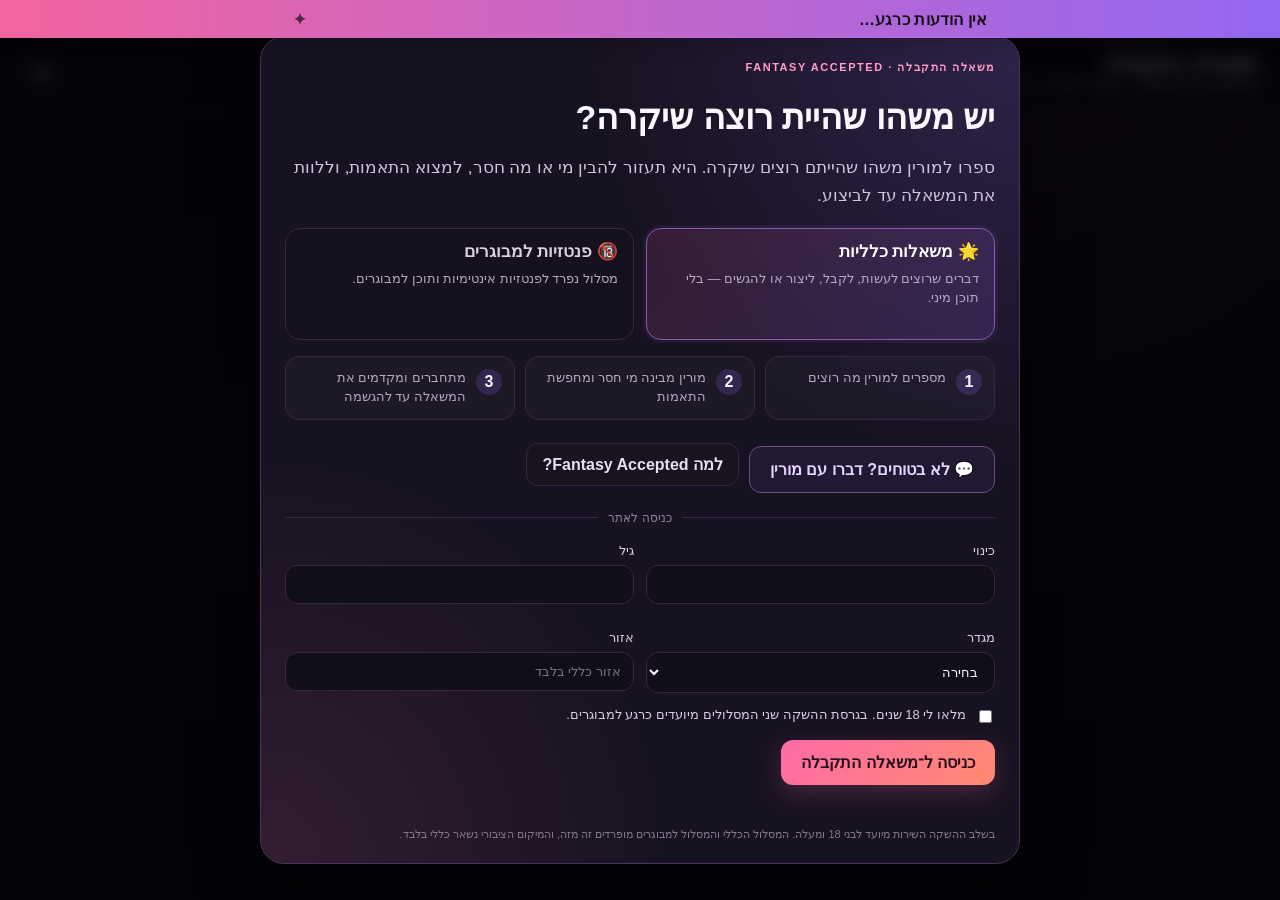
==== commit e697db01: "Bust caches for final QA fixes" ====
--- a/static/index.html
+++ b/static/index.html
@@ -469,10 +469,10 @@
   </div>
 
   <div id="toast" class="toast"></div>
-  <script src="/static/core.js?v=20260929-ux1" defer></script>
+  <script src="/static/core.js?v=20260929-qa1" defer></script>
   <script src="/static/admin.js?v=20260929-admin4" defer></script>
   <script src="/static/onboarding.js?v=20260929-onboarding2" defer></script>
-  <script src="/static/profile.js?v=20260929-ux1" defer></script>
+  <script src="/static/profile.js?v=20260929-qa1" defer></script>
   <script src="/static/feed.js?v=20260929-record1" defer></script>
   <script src="/static/workflow.js?v=20260929-workflow1" defer></script>
   <script src="/static/create.js?v=20260929-ux1" defer></script>
--- a/static/styles.css
+++ b/static/styles.css
@@ -131,3 +131,21 @@
   .admin-stats{grid-template-columns:repeat(2,minmax(0,1fr))}
   .admin-data-row{flex-direction:column}
 }
+
+
+.gate-steps{display:grid;grid-template-columns:repeat(3,minmax(0,1fr));gap:10px;margin:16px 0}
+.gate-step{display:flex;align-items:flex-start;gap:10px;padding:12px;border:1px solid var(--line);border-radius:14px;background:rgba(255,255,255,.025);line-height:1.45}
+.gate-step strong{display:inline-flex;align-items:center;justify-content:center;min-width:26px;height:26px;border-radius:999px;background:rgba(155,109,255,.18)}
+.gate-step span{font-size:13px;color:var(--muted)}
+.gate-secondary-actions{display:flex;gap:10px;flex-wrap:wrap;align-items:center}
+.name-story-card{width:min(620px,100%)}
+.name-story-card h2{line-height:1.3}
+.name-story-card p{line-height:1.7}
+.video-link{display:inline-flex;text-decoration:none;margin-top:8px}
+.optional-profile-details{margin-top:10px}
+.admin-btn{min-width:38px}
+@media(max-width:700px){
+  .gate-steps{grid-template-columns:1fr}
+  .gate-secondary-actions{flex-direction:column;align-items:stretch}
+  .gate-secondary-actions button{width:100%}
+}
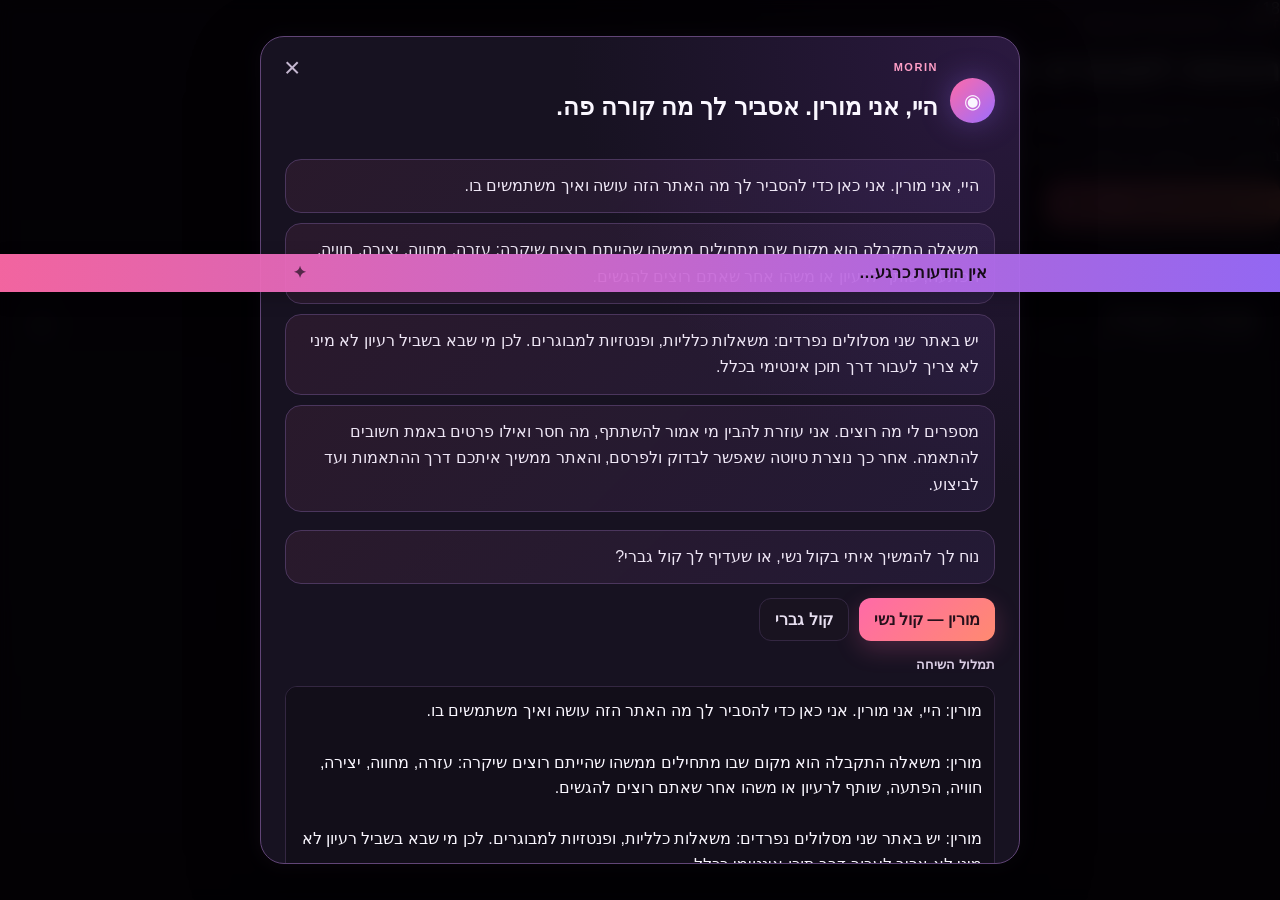
==== commit a0fcb37d: "Add separate adult age gate and site mode markup" ====
--- a/static/index.html
+++ b/static/index.html
@@ -7,7 +7,19 @@
   <title>משאלה התקבלה | Fantasy Accepted</title>
   <link rel="stylesheet" href="/static/styles.css">
 </head>
-<body>
+<body data-site-mode="__SITE_MODE__">
+  <div id="adultAgeGate" class="adult-age-gate" role="dialog" aria-modal="true" aria-labelledby="adultAgeTitle">
+    <div class="adult-age-card">
+      <div class="adult-age-mark">18+</div>
+      <div class="eyebrow">FANTASY ACCEPTED · ADULT</div>
+      <h1 id="adultAgeTitle">הכניסה למבוגרים בלבד</h1>
+      <p>האתר הזה כולל פנטזיות ותוכן אינטימי המיועדים למבוגרים.</p>
+      <p class="adult-age-declaration">בלחיצה על הכפתור אני מצהיר/ה שמלאו לי 18 שנים, שאני רשאי/ת לצפות בתוכן למבוגרים במקום שבו אני נמצא/ת, ושאני בוחר/ת להיכנס מרצוני.</p>
+      <button id="adultAgeAccept" class="primary large" type="button">אני בן/בת 18 ומעלה — כניסה</button>
+      <p class="fineprint">אם טרם מלאו לך 18, אין להיכנס לאתר זה.</p>
+    </div>
+  </div>
+
   <div id="announcementBar" class="announcement-bar" role="status" aria-live="polite" dir="rtl">
     <div class="announcement-viewport">
       <div id="announcementTrack" class="announcement-track"></div>
@@ -103,7 +115,7 @@
               </select>
             </label>
           </div>
-          <label>מסלול
+          <label id="fantasyKindLabel">מסלול
             <select id="fantasyKind">
               <option value="general">משאלה כללית</option>
               <option value="adult">פנטזיה למבוגרים</option>
@@ -218,10 +230,10 @@
         </label>
         <label>אזור<input id="region" maxlength="80" placeholder="אזור כללי בלבד"></label>
       </div>
-      <label class="checkline"><input id="adultConfirm" type="checkbox"> מלאו לי 18 שנים. בגרסת ההשקה שני המסלולים מיועדים כרגע למבוגרים.</label>
+      <label id="generalAgeConfirm" class="checkline"><input id="adultConfirm" type="checkbox"> מלאו לי 18 שנים. בגרסת ההשקה האתר הכללי מיועד כרגע למבוגרים.</label>
       <button id="enterBtn" class="primary large">כניסה ל־משאלה התקבלה</button>
       <div id="gateError" class="error"></div>
-      <p class="fineprint">בשלב ההשקה השירות מיועד לבני 18 ומעלה. המסלול הכללי והמסלול למבוגרים מופרדים זה מזה, והמיקום הציבורי נשאר כללי בלבד.</p>
+      <p id="gateFineprint" class="fineprint">בשלב ההשקה השירות הכללי מיועד לבני 18 ומעלה.</p>
     </div>
   </div>
 
@@ -248,6 +260,7 @@
       <textarea id="welcomeTranscript" class="welcome-transcript" rows="8" readonly aria-label="תמלול השיחה עם מורין"></textarea>
 
       <div id="welcomeMorinActions" class="welcome-actions">
+        <button id="welcomeReplayBtn" class="ghost" type="button">🔊 השמיעי שוב</button>
         <button id="welcomeHowBtn" class="ghost" type="button">איך זה עובד בפועל?</button>
         <button id="welcomeFromAviBtn" class="morin-outline" type="button">אבי שלח לי את הקישור</button>
         <button id="welcomeDoneBtn" class="primary" type="button">הבנתי — בואי ניכנס</button>
@@ -469,9 +482,9 @@
   </div>
 
   <div id="toast" class="toast"></div>
-  <script src="/static/core.js?v=20260929-qa1" defer></script>
+  <script src="/static/core.js?v=20260930-sitesplit1" defer></script>
   <script src="/static/admin.js?v=20260929-admin4" defer></script>
-  <script src="/static/onboarding.js?v=20260929-onboarding2" defer></script>
+  <script src="/static/onboarding.js?v=20260930-sitesplit1" defer></script>
   <script src="/static/profile.js?v=20260929-qa1" defer></script>
   <script src="/static/feed.js?v=20260929-record1" defer></script>
   <script src="/static/workflow.js?v=20260929-workflow1" defer></script>
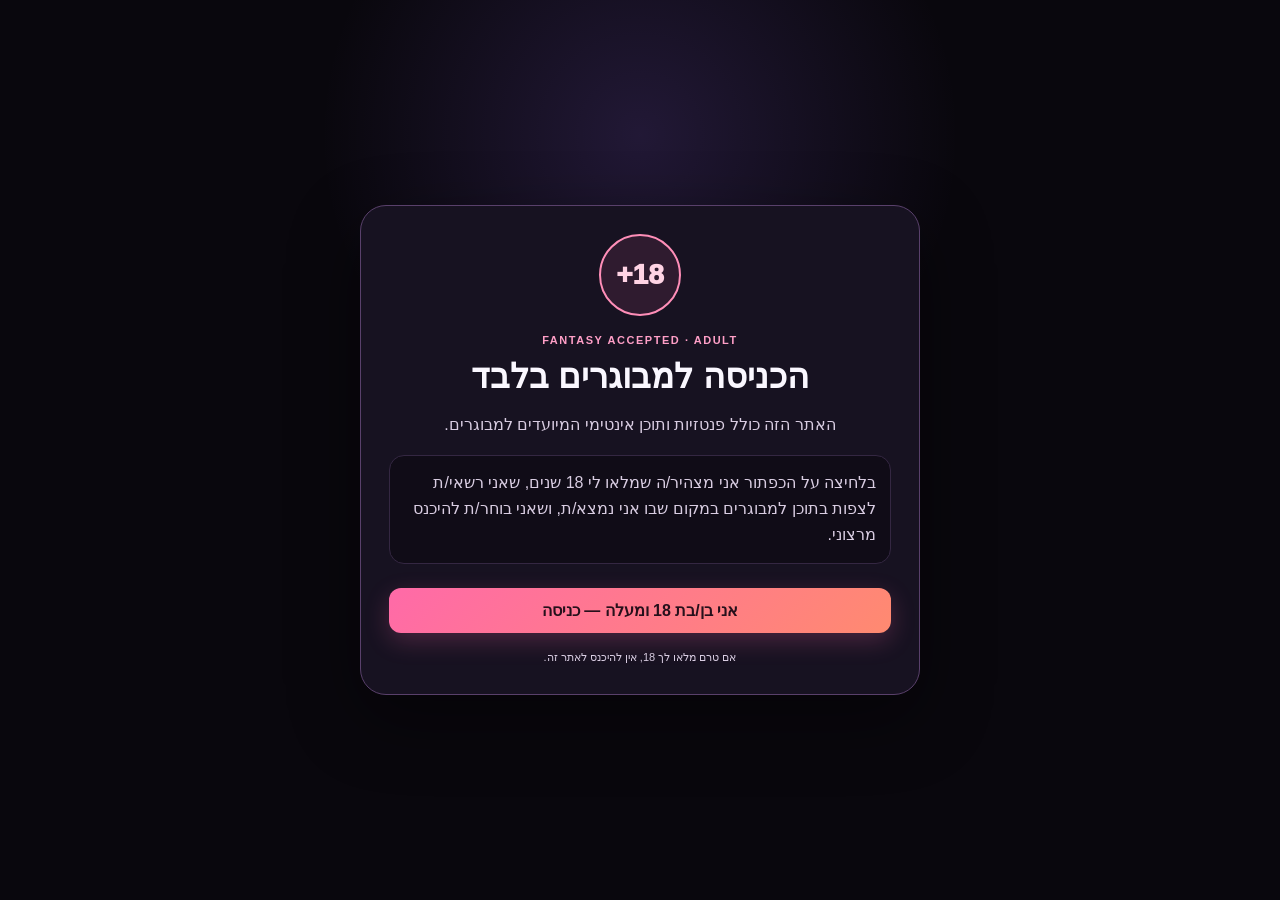
==== commit eb4dc8fa: "Hide adult discovery control on general site" ====
--- a/static/index.html
+++ b/static/index.html
@@ -420,7 +420,7 @@
       <label>קצת עליי
         <textarea id="profileBio" rows="4" maxlength="1200" placeholder="מידע שיעזור להתאים אותך נכון"></textarea>
       </label>
-      <label class="checkline"><input id="profileAdultDiscovery" type="checkbox"> אני רוצה לקבל התאמות יזומות גם מהמסלול למבוגרים</label>
+      <label id="profileAdultDiscoveryLabel" class="checkline"><input id="profileAdultDiscovery" type="checkbox"> אני רוצה לקבל התאמות יזומות גם מהמסלול למבוגרים</label>
 
       <div class="form-actions">
         <button id="profileSaveBtn" class="primary" type="button">שמירת פרופיל התאמה</button>
--- a/static/styles.css
+++ b/static/styles.css
@@ -149,3 +149,26 @@
   .gate-secondary-actions{flex-direction:column;align-items:stretch}
   .gate-secondary-actions button{width:100%}
 }
+
+
+/* Separate-site mode: the general and adult products never expose a track switch. */
+.track-tabs,.gate-track-grid,#fantasyKindLabel{display:none!important}
+body[data-site-mode="general"] #adultAgeGate{display:none!important}
+body[data-site-mode="general"] #profileAdultDiscoveryLabel{display:none!important}
+
+/* On the adult domain the age declaration is the only visible UI until accepted. */
+body[data-site-mode="adult"]:not(.adult-age-confirmed)>:not(#adultAgeGate):not(script){display:none!important}
+body[data-site-mode="adult"].adult-age-confirmed #adultAgeGate{display:none!important}
+.adult-age-gate{position:fixed;inset:0;z-index:1000;display:flex;align-items:center;justify-content:center;padding:22px;background:radial-gradient(circle at 50% 15%,rgba(155,109,255,.17),transparent 32%),#09070d;color:var(--text)}
+.adult-age-card{width:min(560px,100%);border:1px solid #59406b;border-radius:26px;padding:28px;background:#171221;box-shadow:var(--shadow);text-align:center}
+.adult-age-card h1{font-size:34px;margin:10px 0 14px}
+.adult-age-card p{line-height:1.65;color:#d9cde2}
+.adult-age-mark{width:82px;height:82px;margin:0 auto 18px;border-radius:50%;display:grid;place-items:center;font-size:28px;font-weight:950;border:2px solid #ff8eb8;background:rgba(255,106,168,.10);color:#ffd3e4}
+.adult-age-declaration{padding:14px;border:1px solid var(--line);border-radius:15px;background:#100c17;text-align:right}
+.adult-age-card .primary{width:100%;margin-top:8px}
+body[data-site-mode="adult"] #generalAgeConfirm{display:none!important}
+@media(max-width:700px){
+  .adult-age-gate{padding:0;align-items:flex-end}
+  .adult-age-card{border-radius:24px 24px 0 0;padding:24px 18px}
+  .adult-age-card h1{font-size:29px}
+}
